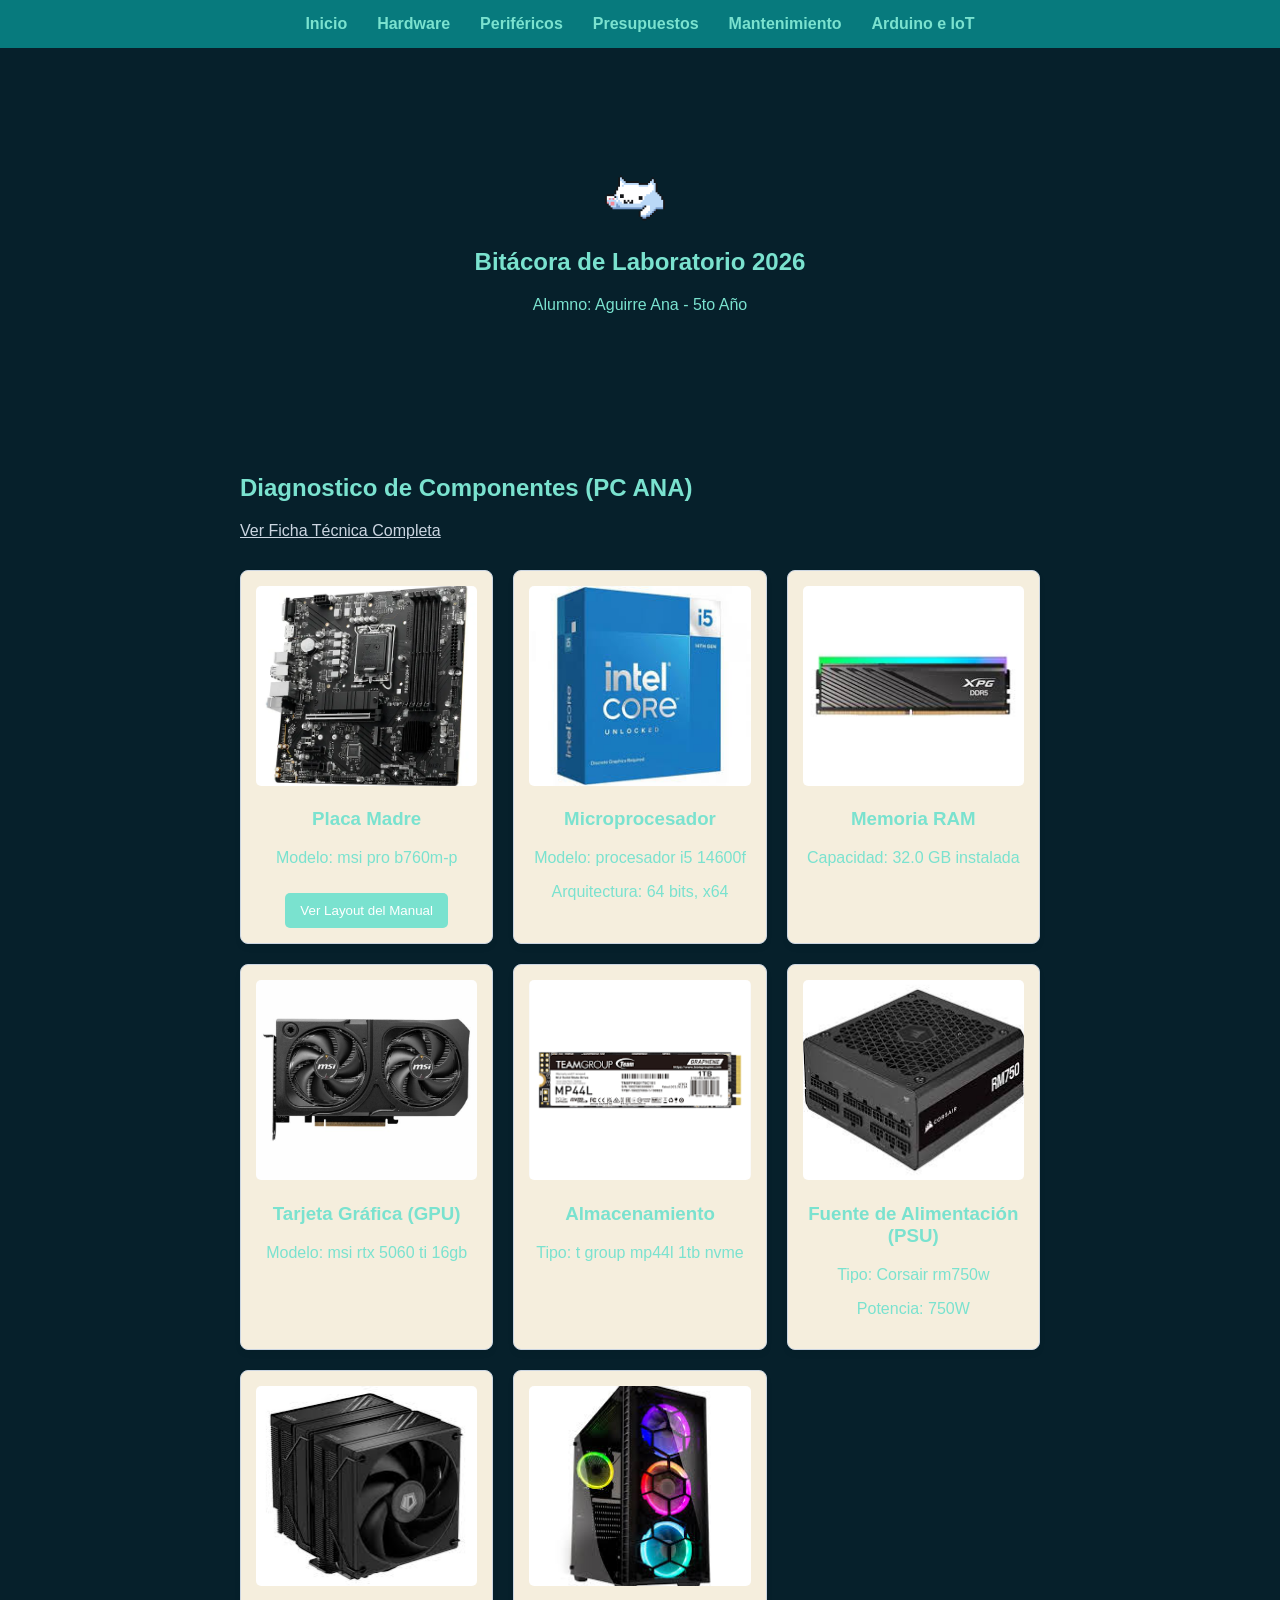
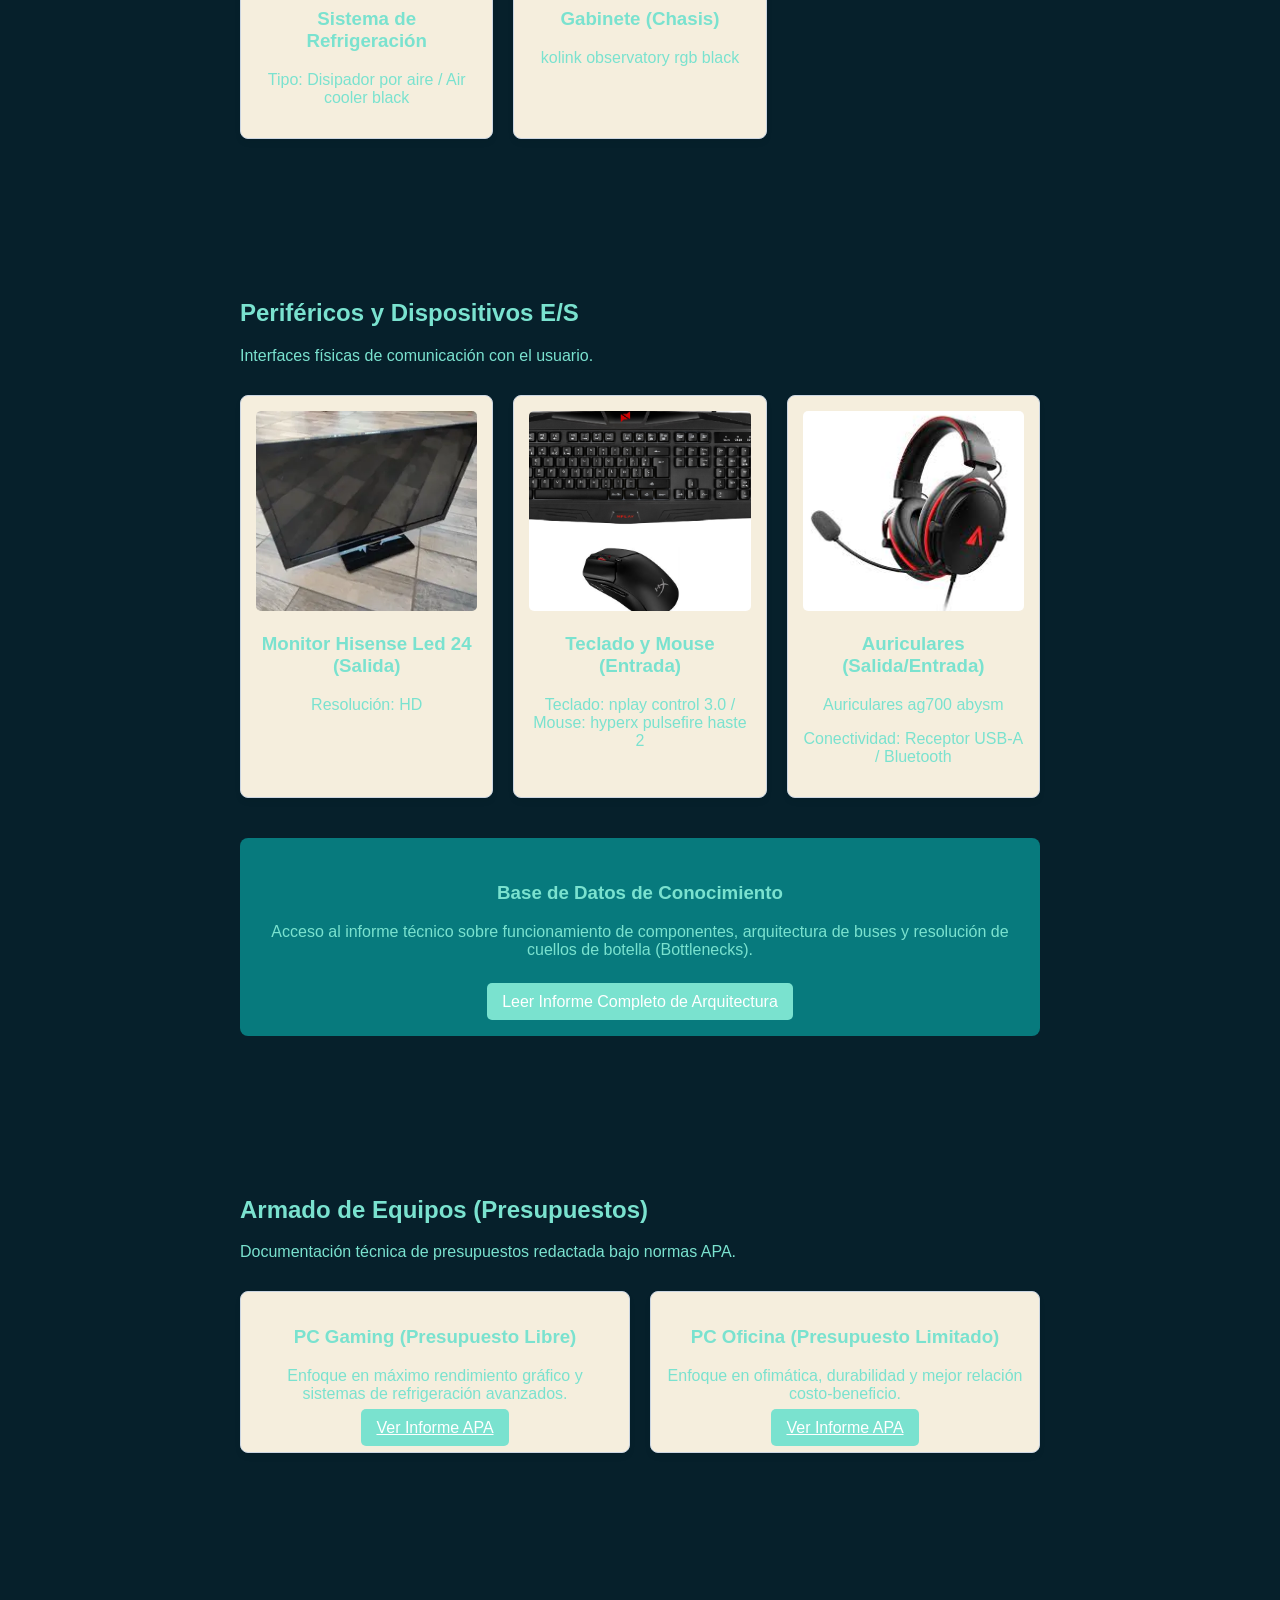
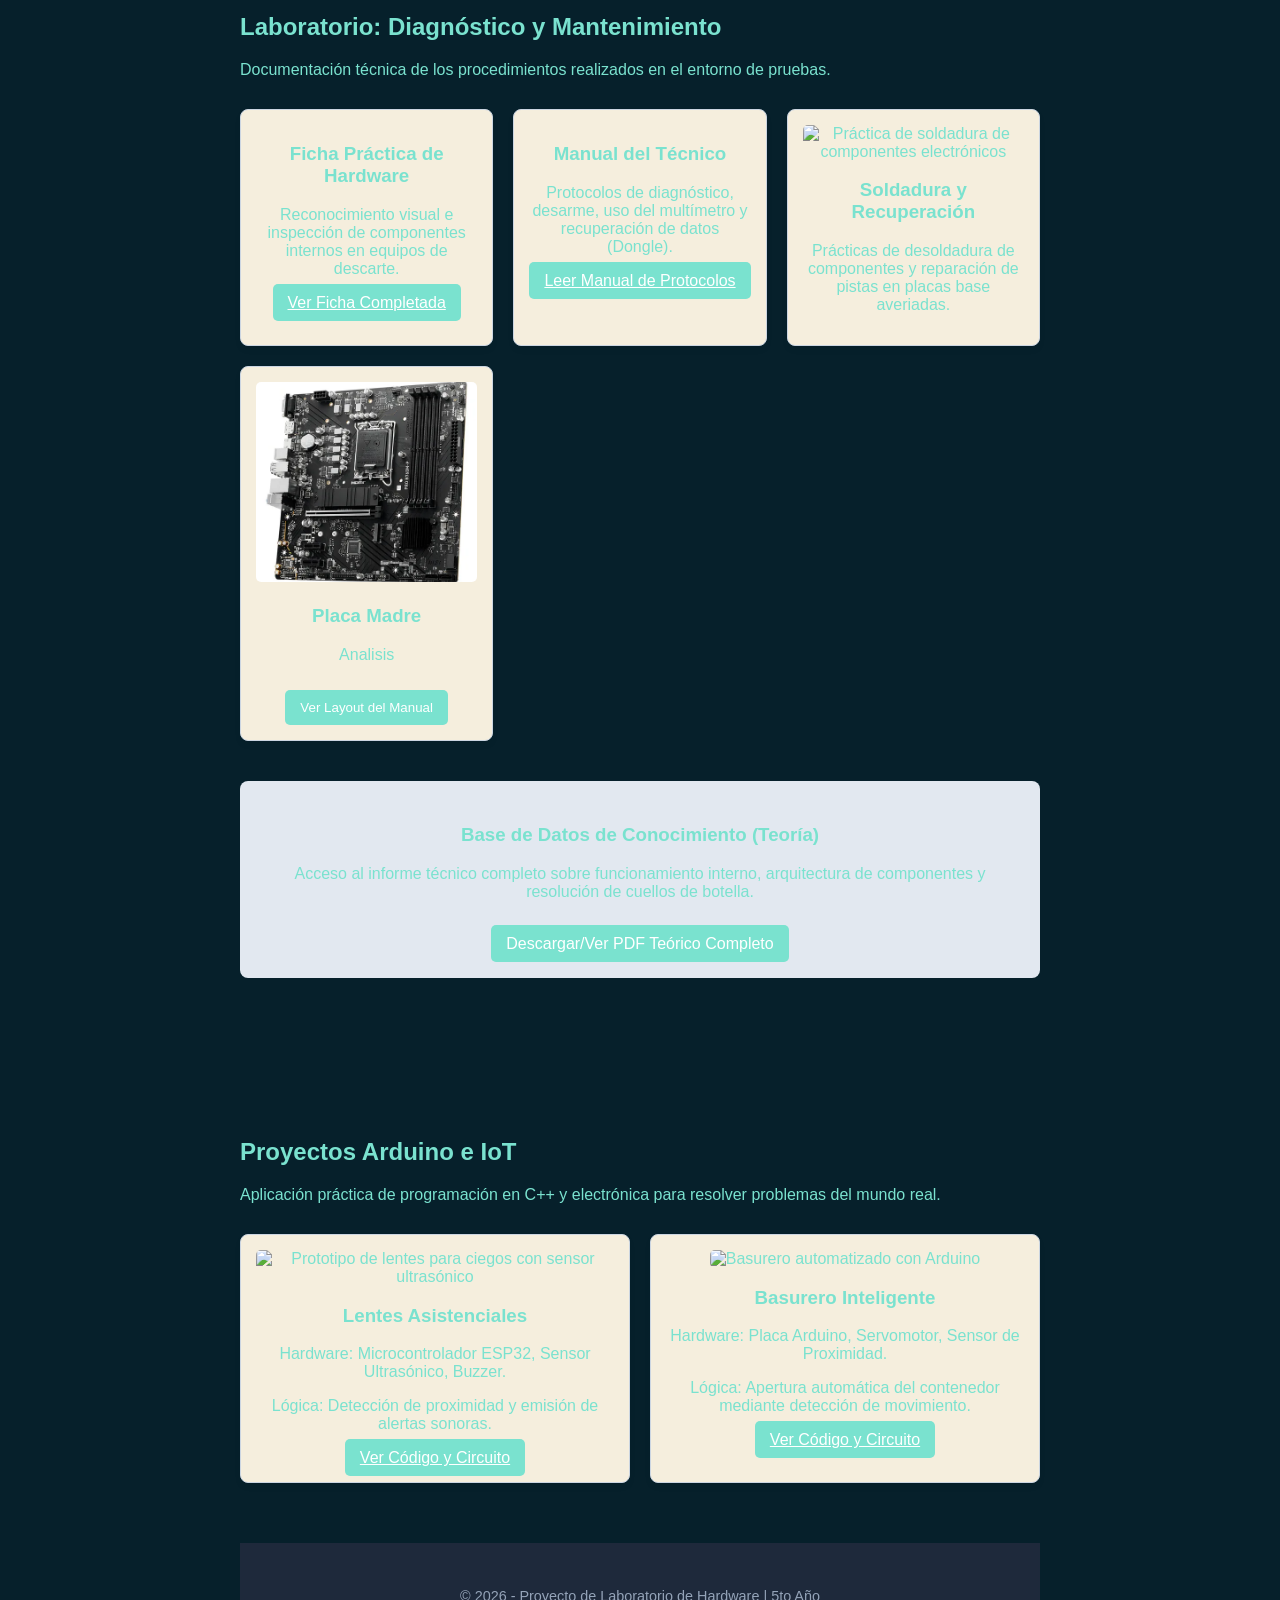
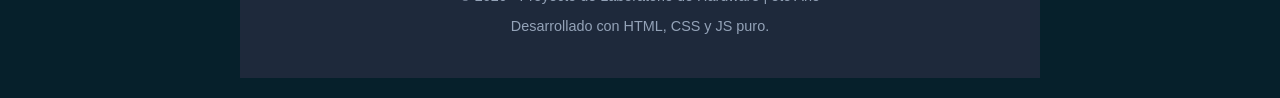
==== Portafolio_Aguirre/index.html @ 6f44f4c9 "Add files via upload" ====
<!DOCTYPE html>
<html lang="esp">
<head>
    <meta charset="UTF-8">
    <meta name="viewport" content="width=device-width, initial-scale=1.0">
    <title>Portafolio</title>
    <meta name="description" content="Portafolio técnico de hardware, presupuestos y
    mantenimiento de PC. Proyecto de 5to año.">
    <meta name="keywords" content="hardware, armado de pc, intel, asus, mantenimiento,
    arduino, informática">
    <meta name="author" content="Nombre Apellido del Alumno">
    <link rel="stylesheet" href="styles/style.css">

</head>
<body>
    
    <nav>
        <ul>
            <li><a href="#inicio">Inicio</a></li>
            <li><a href="#componentes">Hardware</a></li>
            <li><a href="#perifericos">Periféricos</a></li>
            <li><a href="#presupuestos">Presupuestos</a></li>
            <li><a href="#mantenimiento">Mantenimiento</a></li>
            <li><a href="#arduino">Arduino e IoT</a></li>
        </ul>
    </nav>    
    <main>
        <section id="inicio">
            <img src="images/gif.gif" alt="gatito pixel" style="height: 60px; vertical-align: middle; margin-right: 10px;">
            <h1>Bitácora de Laboratorio 2026</h1>
            <p>Alumno: Aguirre Ana - 5to Año</p>
        </section>

        <section id="componentes">
            <h2>Diagnostico de Componentes (PC ANA)</h2>
            <a href="https://docs.google.com/document/d/1Np8jT3M03YlleMuYWmPMUJXxYl1UyM6o/edit?usp=sharing&ouid=108984374175654096152&rtpof=true&sd=true">Ver Ficha Técnica Completa</a>
            
            <div class="galeria-grid">
                <div class="tarjeta">
                    <img src="images/madre.png" alt="Placa Madre msi pro b760m-p">
                    <h3>Placa Madre</h3>
                    <p>Modelo: msi pro b760m-p</p>
                    <button id="btn-diagnostico" class="boton-accion">Ver Layout del Manual</button>
                </div>
                
                <div class="tarjeta">
                    <img src="images/procesador.jpg" alt="procesador i5 14600f">
                    <h3>Microprocesador</h3>
                    <p>Modelo: procesador i5 14600f </p>
                    <p>Arquitectura: 64 bits, x64</p>
                </div>
        
                <div class="tarjeta">
                    <img src="images/memoriaram.jpg" alt="Memoria RAM">
                    <h3>Memoria RAM</h3>
                    <p>Capacidad: 32.0 GB instalada </p>
                </div>
                <div class="tarjeta">
                    <img src="images/gpu.jpg" alt="Tarjeta Gráfica">
                    <h3>Tarjeta Gráfica (GPU)</h3>
                    <p>Modelo: msi rtx 5060 ti 16gb </p>
                </div>

                <div class="tarjeta">
                    <img src="images/ssd.jpg" alt="Unidad de Estado Sólido SSD">
                    <h3>Almacenamiento</h3>
                    <p>Tipo: t group mp44l 1tb nvme</p>
                </div>
                <div class="tarjeta">
                    <img src="images/fuente.jpg" alt="Fuente de Alimentación">
                    <h3>Fuente de Alimentación (PSU)</h3>
                    <P>Tipo: Corsair rm750w</P>
                    <p>Potencia: 750W</p>
                </div>
                <div class="tarjeta">
                    <img src="images/cooler.jpg" alt="Sistema de refrigeración del CPU">
                    <h3>Sistema de Refrigeración</h3>
                    <p>Tipo: Disipador por aire / Air cooler black</p>
                </div>
                <div class="tarjeta">
                    <img src="images/gabinete.jpg" alt="Gabinete de la PC">
                    <h3>Gabinete (Chasis)</h3>
                    <p>kolink observatory rgb black</p>
                </div>
            </div>
        </section>
        <section id="perifericos">
            <h2>Periféricos y Dispositivos E/S</h2>
            <p>Interfaces físicas de comunicación con el usuario.</p>
            <div class="galeria-grid">
                <div class="tarjeta">
                    <img src="images/monitor.jpg" alt="Monitor">
                    <h3>Monitor Hisense Led 24 (Salida)</h3>
                    <p>Resolución: HD</p>
                    </div>
                <div class="tarjeta">
                    <img src="images/teclado_mouse.png" alt="Kit Teclado y Mouse">
                    <h3>Teclado y Mouse (Entrada)</h3>
                    <p>Teclado: nplay control 3.0 / Mouse: hyperx pulsefire haste 2</p>
                </div>
                
                <div class="tarjeta">
                    <img src="images/auriculares.jpg" alt="Auriculares inalámbricos">
                    <h3>Auriculares (Salida/Entrada)</h3>
                    <p>Auriculares ag700 abysm</p>
                    <p>Conectividad: Receptor USB-A / Bluetooth</p>
                </div>
            </div>
            <div style="text-align: center; margin-top: 40px; padding: 25px; background-color: #077A7D ; border-radius: 8px;">
                <h3>Base de Datos de Conocimiento</h3>
                <p>Acceso al informe técnico sobre funcionamiento de componentes, arquitectura
                de buses y resolución de cuellos de botella (Bottlenecks).</p>
                <br>
                <a href="LINK_A_TU_GOOGLE_DOC_TEORICO" target="_blank"
                class="boton-accion" style="text-decoration: none;">
                Leer Informe Completo de Arquitectura
                </a>
            </div>
        </section>
        <section id="presupuestos">
                <h2>Armado de Equipos (Presupuestos)</h2>
                <p>Documentación técnica de presupuestos redactada bajo normas APA.</p>
            <div class="galeria-grid">
                <div class="tarjeta">
                <h3>PC Gaming (Presupuesto Libre)</h3>
                <p>Enfoque en máximo rendimiento gráfico y sistemas de refrigeración
                avanzados.</p>
                <a href="LINK_DOC_GAMING" target="_blank" class="boton-accion">Ver Informe
                APA</a>
                </div>
                <div class="tarjeta">
                <h3>PC Oficina (Presupuesto Limitado)</h3>
                <p>Enfoque en ofimática, durabilidad y mejor relación costo-beneficio.</p>
                <a href="LINK_DOC_OFICINA" target="_blank" class="boton-accion">Ver Informe
                APA</a>
                </div>
            </div>
        </section>
        <section id="mantenimiento">
            <h2>Laboratorio: Diagnóstico y Mantenimiento</h2>
            <p>Documentación técnica de los procedimientos realizados en el entorno de pruebas.</p>
            
            <div class="galeria-grid">
                <div class="tarjeta">
                    <h3>Ficha Práctica de Hardware</h3>
                    <p>Reconocimiento visual e inspección de componentes internos en equipos de descarte.</p>
                    <a href="LINK_A_LA_FICHA_PRACTICA" target="_blank" class="boton-accion">Ver Ficha Completada</a>
                </div>
    
                <div class="tarjeta">
                    <h3>Manual del Técnico</h3>
                    <p>Protocolos de diagnóstico, desarme, uso del multímetro y recuperación de datos (Dongle).</p>
                    <a href="LINK_AL_MANUAL_UNIFICADO" target="_blank" class="boton-accion">Leer Manual de Protocolos</a>
                </div>
    
                <div class="tarjeta">
                    <img src="images/soldadura.jpg" alt="Práctica de soldadura de componentes electrónicos">
                    <h3>Soldadura y Recuperación</h3>
                    <p>Prácticas de desoldadura de componentes y reparación de pistas en placas base averiadas.</p>
                </div>
                <div class="tarjeta">
                    <img src="images/madre.png" alt="Placa Madre ">
                    <h3>Placa Madre</h3>
                    <p>Analisis</p>
                    <button id="btn-diagnostico" class="boton-accion">Ver Layout del Manual</button>
                </div>
            </div>
    
            <div class="caja-destacada">
                <h3>Base de Datos de Conocimiento (Teoría)</h3>
                <p>Acceso al informe técnico completo sobre funcionamiento interno, arquitectura de componentes y resolución de cuellos de botella.</p>
                <br>
                <a href="LINK_AL_PDF_TEORICO" target="_blank" class="boton-accion" style="text-decoration: none;">
                    Descargar/Ver PDF Teórico Completo
                </a>
            </div>
        </section>
    
        <section id="arduino">
            <h2>Proyectos Arduino e IoT</h2>
            <p>Aplicación práctica de programación en C++ y electrónica para resolver problemas
            del mundo real.</p>
            <div class="galeria-grid">
                <div class="tarjeta">
                    <img src="images/lentes_ciegos.jpg" alt="Prototipo de lentes para ciegos con
                    sensor ultrasónico">
                    <h3>Lentes Asistenciales</h3>
                    <p>Hardware: Microcontrolador ESP32, Sensor Ultrasónico, Buzzer.</p>
                    <p>Lógica: Detección de proximidad y emisión de alertas sonoras.</p>
                    <a href="LINK_AL_CODIGO_O_INFORME" target="_blank"
                    class="boton-accion">Ver Código y Circuito</a>
                </div>
                <div class="tarjeta">
                    <img src="images/basurero.jpg" alt="Basurero automatizado con Arduino">
                    <h3>Basurero Inteligente</h3>
                    <p>Hardware: Placa Arduino, Servomotor, Sensor de Proximidad.</p>
                    <p>Lógica: Apertura automática del contenedor mediante detección de movimiento.</p>
                    <a href="LINK_AL_CODIGO_O_INFORME" target="_blank" class="boton-accion">Ver Código y Circuito</a>    
                </div>
            </div>
            </section>

        <footer>
        <p>&copy; 2026 - Proyecto de Laboratorio de Hardware | 5to Año</p>
        <p>Desarrollado con HTML, CSS y JS puro.</p>
        </footer>
        <dialog id="modal-info">
        <h3>Layout de Placa Madre MSI PRO</h3>
        <img src="images/manual_layout.png" alt="Esquema del manual de ASUS B560" style="width: 100%; height: auto;">
        <p>El zócalo LGA1200 aloja el procesador Intel Core i5-14600F. Se observan las ranuras DIMM para los 32GB de memoria RAM instalada (dos memorias de 16).</p>
        <button id="btn-cerrar" class="boton-accion">Cerrar Explicación</button>
        </dialog>

    </main>

    <script src="script/main.js"></script>
</body>
</html>
---- Portafolio_Aguirre/styles/style.css ----
body {
    font-family: Arial, sans-serif; /* Define la tipografía. Si no está Arial, usa otra sin adornos */
    background-color: #06202B; /* Fondo claro elegante (gris muy suave, casi blanco) */
    color: #7AE2CF; /* Color del texto (un gris muy oscuro para no cansar la vista) */
    margin: 0; /* Elimina el margen blanco que los navegadores ponen por defecto */
    transition: background-color 0.3s, color 0.3s; /* Prepara el terreno para un cambio de tema suave */
}

nav {
    background-color: #077A7D; /* Color de fondo del menú (azul muy oscuro para contrastar) */
    padding: 15px; /* Genera espacio interno para que el menú no quede apretado */
    position: sticky; /* Hace que el menú se quede "pegado" al hacer scroll hacia abajo */
    top: 0; /* Se fija exactamente en el borde superior de la pantalla */
}

nav ul {
    list-style: none; /* Quita los puntos de la lista */
    display: flex; /* Flexbox: transforma la lista vertical en una fila horizontal */
    justify-content: center; /* Centra los elementos en el medio de la pantalla */
    gap: 30px; /* Separación exacta de 30 píxeles entre cada botón */
    margin: 0; /* Quitamos los márgenes por defecto */
    padding: 0; /* Quitamos los rellenos por defecto */
}

nav a {
    color: #7AE2CF; /* Color del texto del link a blanco para que resalte */
    text-decoration: none; /* Quita la línea azul subrayada */
    font-weight: bold; /* Pone el texto en negrita */
}

main {
    max-width: 800px; /* Limita el ancho en monitores grandes a 800 píxeles */
    margin: 0 auto; /* Centra el bloque: 0 margen arriba/abajo, 'auto' a los costados */
    padding: 20px; /* Da un espacio interior para que el texto no toque los bordes */
}

/* Selecciona cada división temática (Inicio, Componentes, etc.) */
section {
    /* ELIMINAMOS EL min-height: 80vh; QUE GENERABA EL ESPACIO GIGANTE */
    
    /* Espacio arriba para que el menú pegajoso no tape los títulos al hacer clic */
    padding-top: 80px; 
    
    /* Espacio razonable y prolijo hacia abajo para separar las secciones */
    margin-bottom: 60px; 
}
/* Centra el texto y el ícono solo en la sección de presentación */
#inicio {
    text-align: center;
    margin-top: 20px;
}

/* Le da un poco de color al ícono para que no quede negro básico */
#inicio svg {
    color: #3b82f6; /* Azul moderno */
    margin-top: 15px;
}

.galeria-grid {
    display: grid; /* Activa CSS Grid, la herramienta más potente para crear cuadrículas */
    grid-template-columns: repeat(auto-fit, minmax(250px, 1fr)); /* Diseño responsivo: adapta columnas al ancho disponible */
    gap: 20px; /* Define un espacio exacto de 20 píxeles entre cada tarjeta */
    margin-top: 30px; /* Separa la galería 30 píxeles del elemento que tenga arriba */
}

.tarjeta {
    background-color:#F5EEDD; /* Fondo blanco para que la tarjeta resalte */
    border: 1px solid #cbd5e1; /* Un borde gris muy sutil para delimitar la caja */
    border-radius: 8px; /* Redondea las esquinas de la caja */
    padding: 15px; /* Espacio interno para que el texto y la foto no toquen los bordes */
    text-align: center; /* Centra el texto y el botón dentro de la tarjeta */
    box-shadow: 0 4px 6px rgba(0,0,0,0.05); /* Genera una sombra para dar efecto de profundidad */
}

.tarjeta img {    
    width: 100%; /* La imagen ocupará siempre el 100% del ancho disponible en su tarjeta */
    height: 200px; /* Fija una altura exacta para uniformidad */
    object-fit: cover; /* Evita que la foto se deforme al forzarle la altura */
    border-radius: 5px; /* Redondea las esquinas de la foto */
    
}

.boton-accion {
    background-color: #7AE2CF; /* Color de fondo azul moderno */
    color: white; /* Texto en blanco para contrastar */
    border: none; /* Quita el borde estándar de los navegadores */
    padding: 10px 15px; /* Relleno interno del botón */
    border-radius: 5px; /* Redondea las esquinas del botón */
    cursor: pointer; /* Transforma el cursor en una mano indicando interactividad */
    margin-top: 10px; /* Margen superior para separación */
}
a {
    color: #cbd5e1; /* Cambia el color de los links (usa cualquier código hexadecimal, nombre de color o RGB) */
}
a:hover {
    color: #F5EEDD; /* Cambia a blanco al pasar el ratón */
}

/* 1. DISEÑO DEL FOOTER */
footer {
    background-color: #1e293b;
    color: #94a3b8;
    text-align: center;
    padding: 30px 20px;
    margin-top: 60px; /* Lo separa del contenido principal */
    font-size: 0.9rem;
}

/* 2. MICRO-ANIMACIONES (EFECTO ANTIGRAVEDAD) */
/* Seleccionamos las tarjetas e indicamos que cualquier cambio debe ser fluido (0.3 segundos) */
.tarjeta {
    transition: transform 0.3s ease, box-shadow 0.3s ease;
}

/* Pseudo-clase ':hover' (detecta cuando el puntero del mouse pasa por encima) */
.tarjeta:hover {
    /* translateY(-10px) levanta la tarjeta 10 píxeles hacia arriba simulando flotar */
    transform: translateY(-10px);
    
    /* Aumentamos la sombra debajo para reforzar el efecto 3D de que se separó del fondo */
    box-shadow: 0 15px 30px rgba(0,0,0,0.15);
}

.boton-accion {
    transition: background-color 0.2s ease, transform 0.2s ease;
}

.boton-accion:hover {
    background-color: #2563eb; /* Azul más oscuro al pasar el mouse */
    transform: scale(1.05); /* El botón "late" o crece un 5% */
}

/* 3. MEDIA QUERIES (PUNTOS DE RUPTURA PARA CELULARES) */
/* Todo el código dentro de esta regla SOLO se ejecutará si la pantalla mide 600px de ancho o menos */
@media screen and (max-width: 600px) {
    
    /* Modificamos el menú para que los botones se apilen en vertical en vez de estar en fila */
    nav ul {
        flex-direction: column;
        align-items: center;
        gap: 15px; /* Reducimos el espacio entre botones */
    }

    /* Achicamos los títulos principales para que no se desborden de la pantalla del celular */
    h1 {
        font-size: 1.5rem;
    }
    
    h2 {
        font-size: 1.2rem;
    }

    /* Reducimos el relleno interno de la ventana modal para ganar espacio */
    dialog {
        padding: 15px;
        width: 95%; /* Aprovechamos casi todo el ancho de la pantallita */
    }
}
/* --- ETAPA 9: ESTILOS DE LA CAJA DESTACADA (MANTENIMIENTO) --- */

.caja-destacada {
    text-align: center; 
    margin-top: 40px; 
    padding: 25px; 
    background-color: #e2e8f0; /* Color gris clarito elegante para el modo día */
    border-radius: 8px; /* Bordes redondeados acordes al resto del sitio */
    transition: background-color 0.3s, color 0.3s; /* Transición suave para el cambio de tema */
}

/* Regla para que la caja se oscurezca cuando activamos el Modo Oscuro */
body.modo-oscuro .caja-destacada {
    background-color: #1e293b; /* Fondo azul noche profundo */
    border: 1px solid #334155; /* Borde sutil para que no se pierda en el fondo oscuro */
}
nav {
    position: sticky;
    top: 0;
}

.interruptor-tema {
    position: fixed;
    right: 20px;
    top: 80px;
}
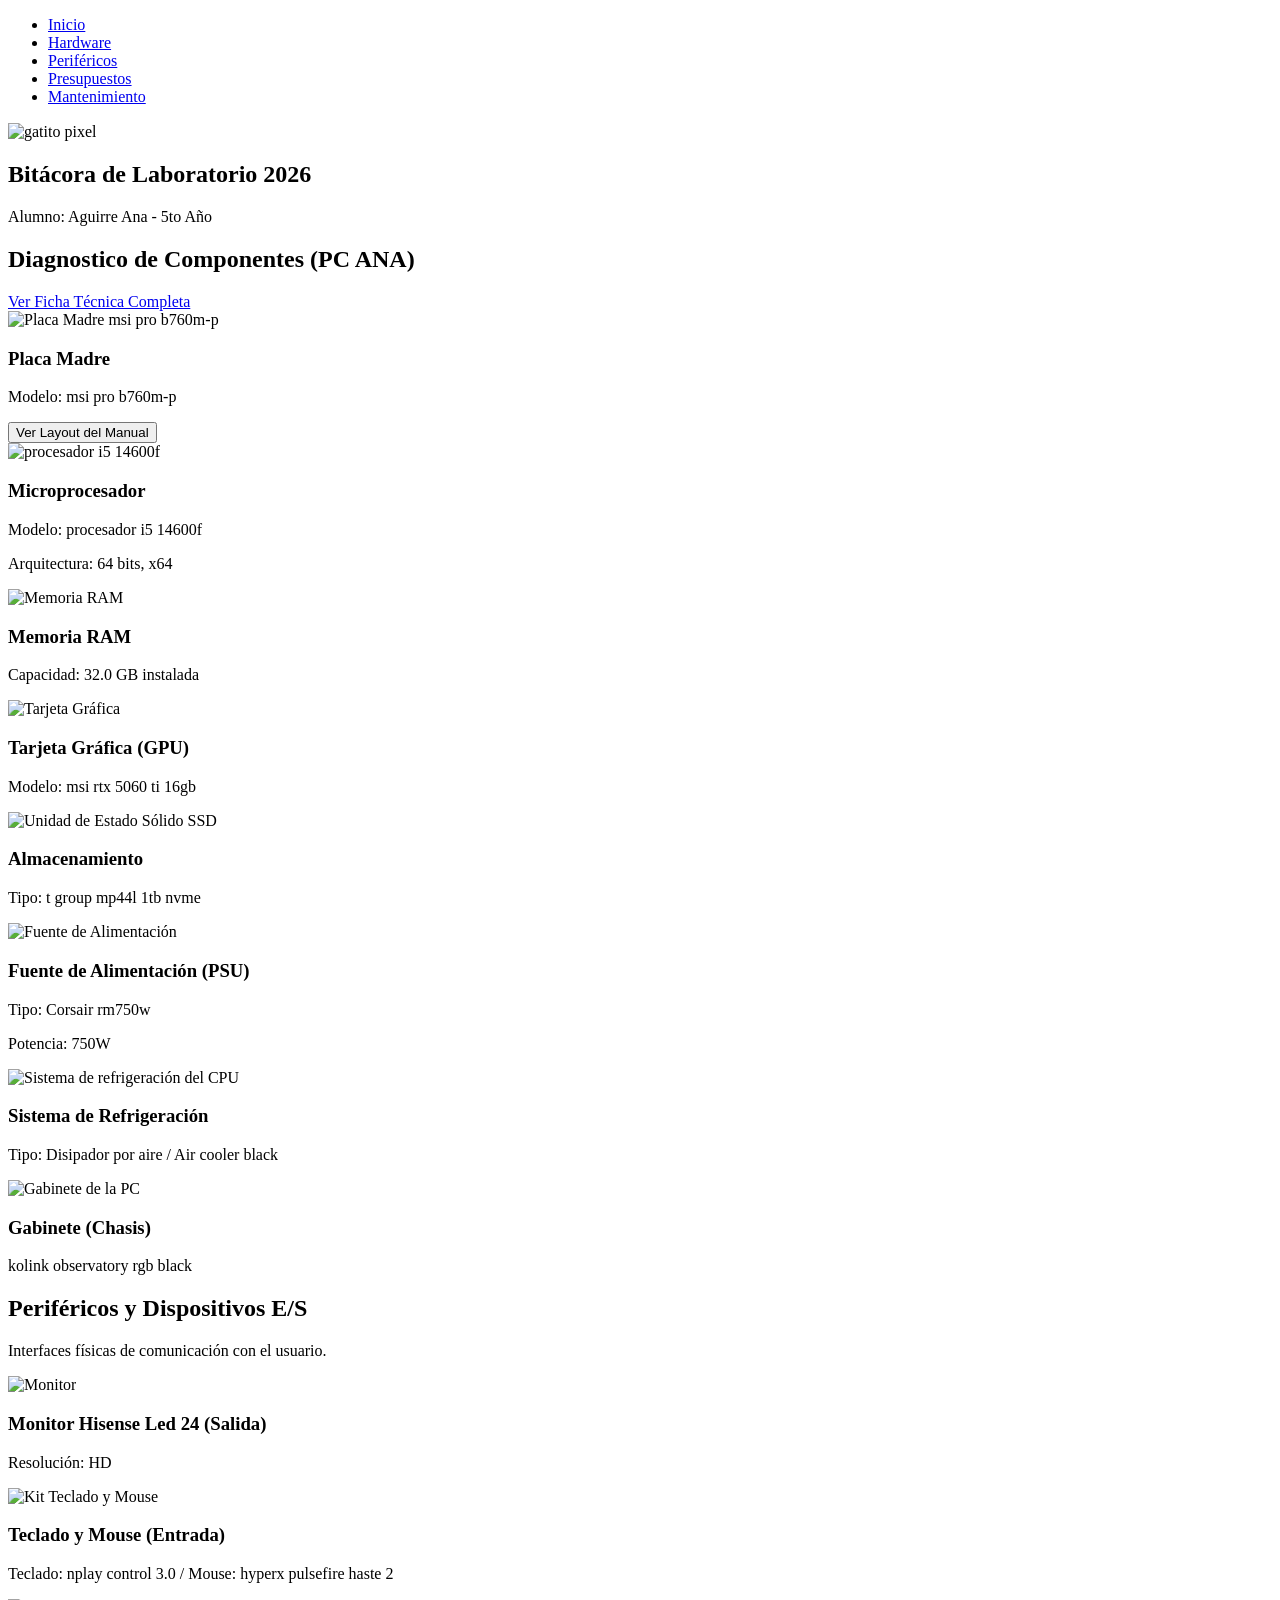
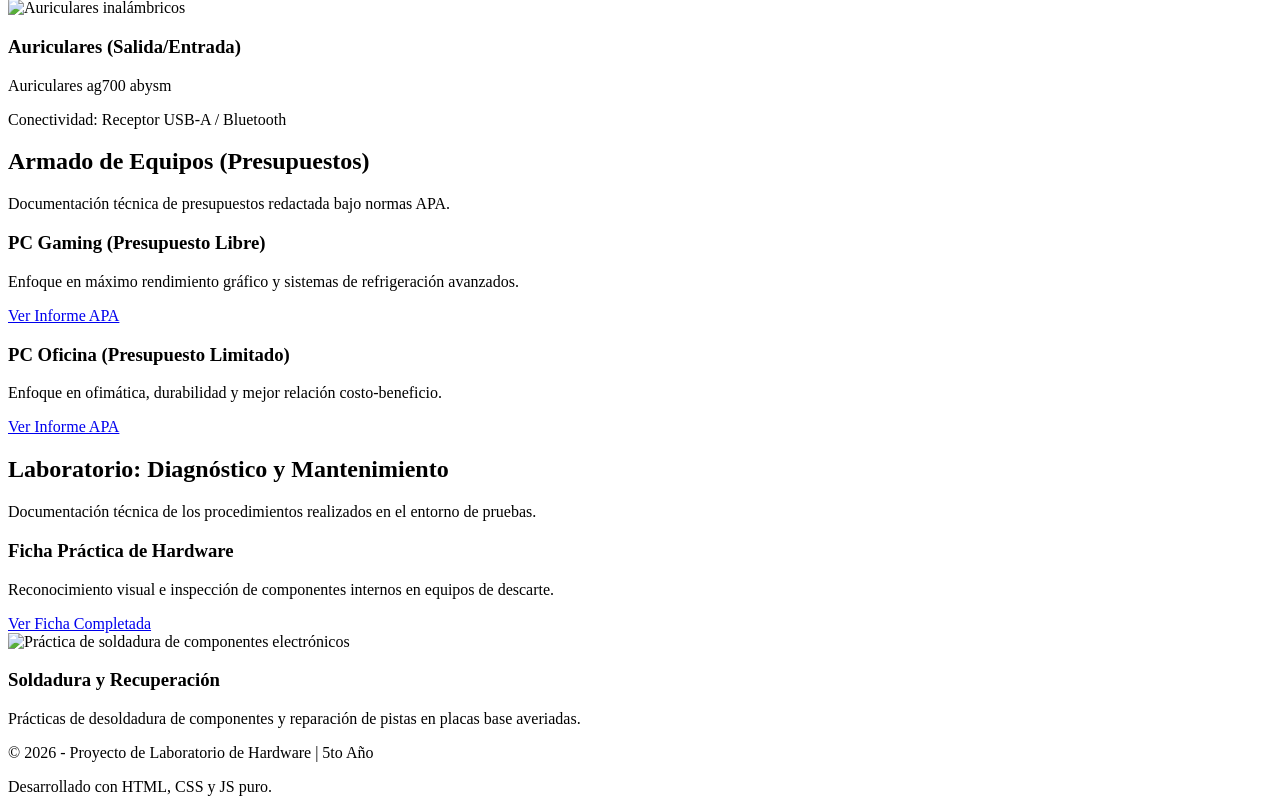
==== commit 898e790f: "Update index.html" ====
--- a/Portafolio_Aguirre/index.html
+++ b/Portafolio_Aguirre/index.html
@@ -21,12 +21,12 @@
             <li><a href="#perifericos">Periféricos</a></li>
             <li><a href="#presupuestos">Presupuestos</a></li>
             <li><a href="#mantenimiento">Mantenimiento</a></li>
-            <li><a href="#arduino">Arduino e IoT</a></li>
+            <!--<li><a href="#arduino">Arduino e IoT</a></li> -->
         </ul>
     </nav>    
     <main>
         <section id="inicio">
-            <img src="images/gif.gif" alt="gatito pixel" style="height: 60px; vertical-align: middle; margin-right: 10px;">
+            <img src="images/gif.gif" alt="gatito pixel" style="height: 127.67px; vertical-align: middle; margin-right: 10px;">
             <h1>Bitácora de Laboratorio 2026</h1>
             <p>Alumno: Aguirre Ana - 5to Año</p>
         </section>
@@ -106,7 +106,7 @@
                     <p>Conectividad: Receptor USB-A / Bluetooth</p>
                 </div>
             </div>
-            <div style="text-align: center; margin-top: 40px; padding: 25px; background-color: #077A7D ; border-radius: 8px;">
+            <!--<div style="text-align: center; margin-top: 40px; padding: 25px; background-color: #077A7D ; border-radius: 8px;">
                 <h3>Base de Datos de Conocimiento</h3>
                 <p>Acceso al informe técnico sobre funcionamiento de componentes, arquitectura
                 de buses y resolución de cuellos de botella (Bottlenecks).</p>
@@ -115,7 +115,7 @@
                 class="boton-accion" style="text-decoration: none;">
                 Leer Informe Completo de Arquitectura
                 </a>
-            </div>
+            </div> -->
         </section>
         <section id="presupuestos">
                 <h2>Armado de Equipos (Presupuestos)</h2>
@@ -125,13 +125,13 @@
                 <h3>PC Gaming (Presupuesto Libre)</h3>
                 <p>Enfoque en máximo rendimiento gráfico y sistemas de refrigeración
                 avanzados.</p>
-                <a href="LINK_DOC_GAMING" target="_blank" class="boton-accion">Ver Informe
+                <a href="https://docs.google.com/document/d/1TqzIy58m-HvpQUR8CveEUqZSj6AdYiHx/edit?usp=drive_web&ouid=108984374175654096152&dls=true&pli=1&authuser=0" target="_blank" class="boton-accion">Ver Informe
                 APA</a>
                 </div>
                 <div class="tarjeta">
                 <h3>PC Oficina (Presupuesto Limitado)</h3>
                 <p>Enfoque en ofimática, durabilidad y mejor relación costo-beneficio.</p>
-                <a href="LINK_DOC_OFICINA" target="_blank" class="boton-accion">Ver Informe
+                <a href="https://docs.google.com/document/d/1TqzIy58m-HvpQUR8CveEUqZSj6AdYiHx/edit?usp=drive_web&ouid=108984374175654096152&dls=true&pli=1&authuser=0INA" target="_blank" class="boton-accion">Ver Informe
                 APA</a>
                 </div>
             </div>
@@ -144,29 +144,23 @@
                 <div class="tarjeta">
                     <h3>Ficha Práctica de Hardware</h3>
                     <p>Reconocimiento visual e inspección de componentes internos en equipos de descarte.</p>
-                    <a href="LINK_A_LA_FICHA_PRACTICA" target="_blank" class="boton-accion">Ver Ficha Completada</a>
-                </div>
-    
-                <div class="tarjeta">
+                    <a href="https://docs.google.com/document/d/1Zg628xEB97ioxnev775WGqI0QpDrWljC/edit#heading=h.sa52fnxp58o" target="_blank" class="boton-accion">Ver Ficha Completada</a>
+                </div>
+    
+               <!--<div class="tarjeta">
                     <h3>Manual del Técnico</h3>
                     <p>Protocolos de diagnóstico, desarme, uso del multímetro y recuperación de datos (Dongle).</p>
-                    <a href="LINK_AL_MANUAL_UNIFICADO" target="_blank" class="boton-accion">Leer Manual de Protocolos</a>
-                </div>
-    
-                <div class="tarjeta">
-                    <img src="images/soldadura.jpg" alt="Práctica de soldadura de componentes electrónicos">
+                    <a href="https://docs.google.com/document/d/1Zg628xEB97ioxnev775WGqI0QpDrWljC/edit?usp=drive_web&ouid=108984374175654096152&dls=trueDO" target="_blank" class="boton-accion">Leer Manual de Protocolos</a>
+                </div>--> 
+    
+                <div class="tarjeta">
+                    <img src="images/soldadura.jpeg" alt="Práctica de soldadura de componentes electrónicos">
                     <h3>Soldadura y Recuperación</h3>
                     <p>Prácticas de desoldadura de componentes y reparación de pistas en placas base averiadas.</p>
                 </div>
-                <div class="tarjeta">
-                    <img src="images/madre.png" alt="Placa Madre ">
-                    <h3>Placa Madre</h3>
-                    <p>Analisis</p>
-                    <button id="btn-diagnostico" class="boton-accion">Ver Layout del Manual</button>
-                </div>
-            </div>
-    
-            <div class="caja-destacada">
+            </div>
+    
+            <!--<div class="caja-destacada">
                 <h3>Base de Datos de Conocimiento (Teoría)</h3>
                 <p>Acceso al informe técnico completo sobre funcionamiento interno, arquitectura de componentes y resolución de cuellos de botella.</p>
                 <br>
@@ -198,7 +192,7 @@
                     <a href="LINK_AL_CODIGO_O_INFORME" target="_blank" class="boton-accion">Ver Código y Circuito</a>    
                 </div>
             </div>
-            </section>
+            </section> -->
 
         <footer>
         <p>&copy; 2026 - Proyecto de Laboratorio de Hardware | 5to Año</p>
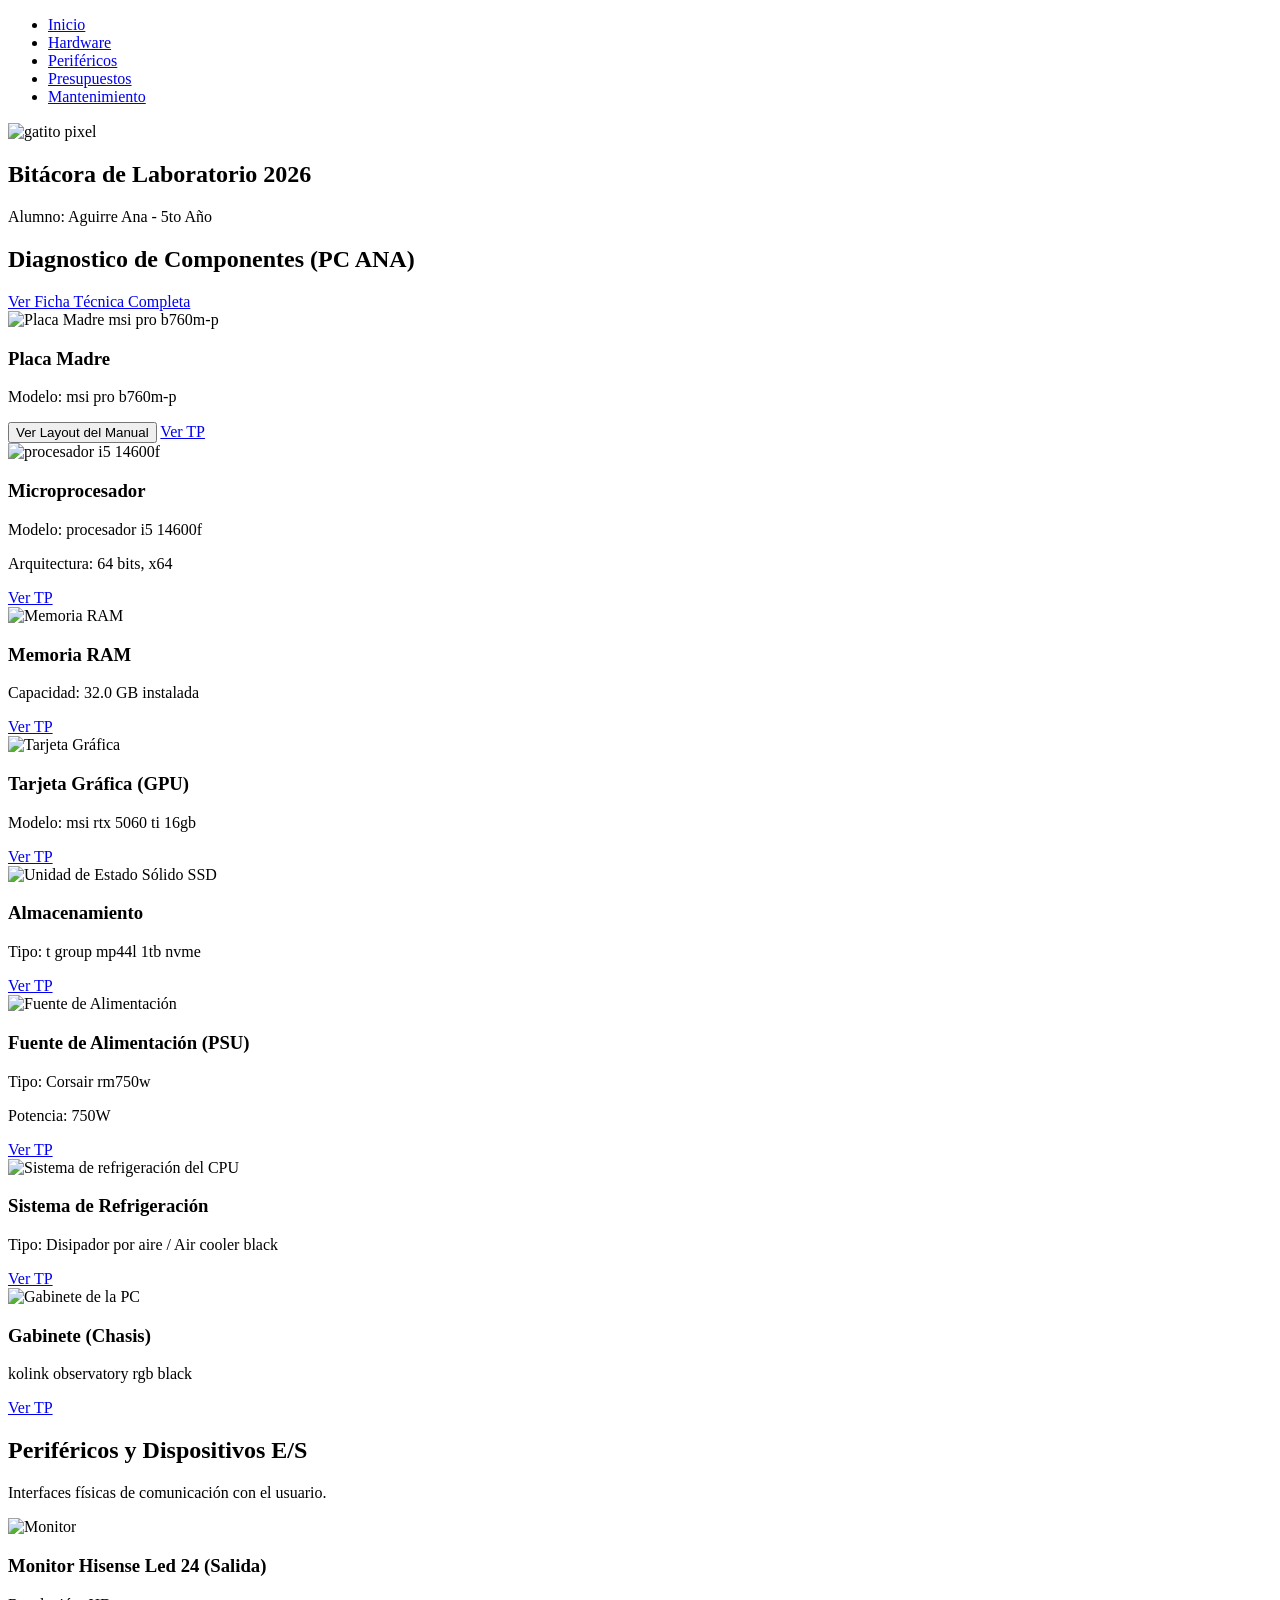
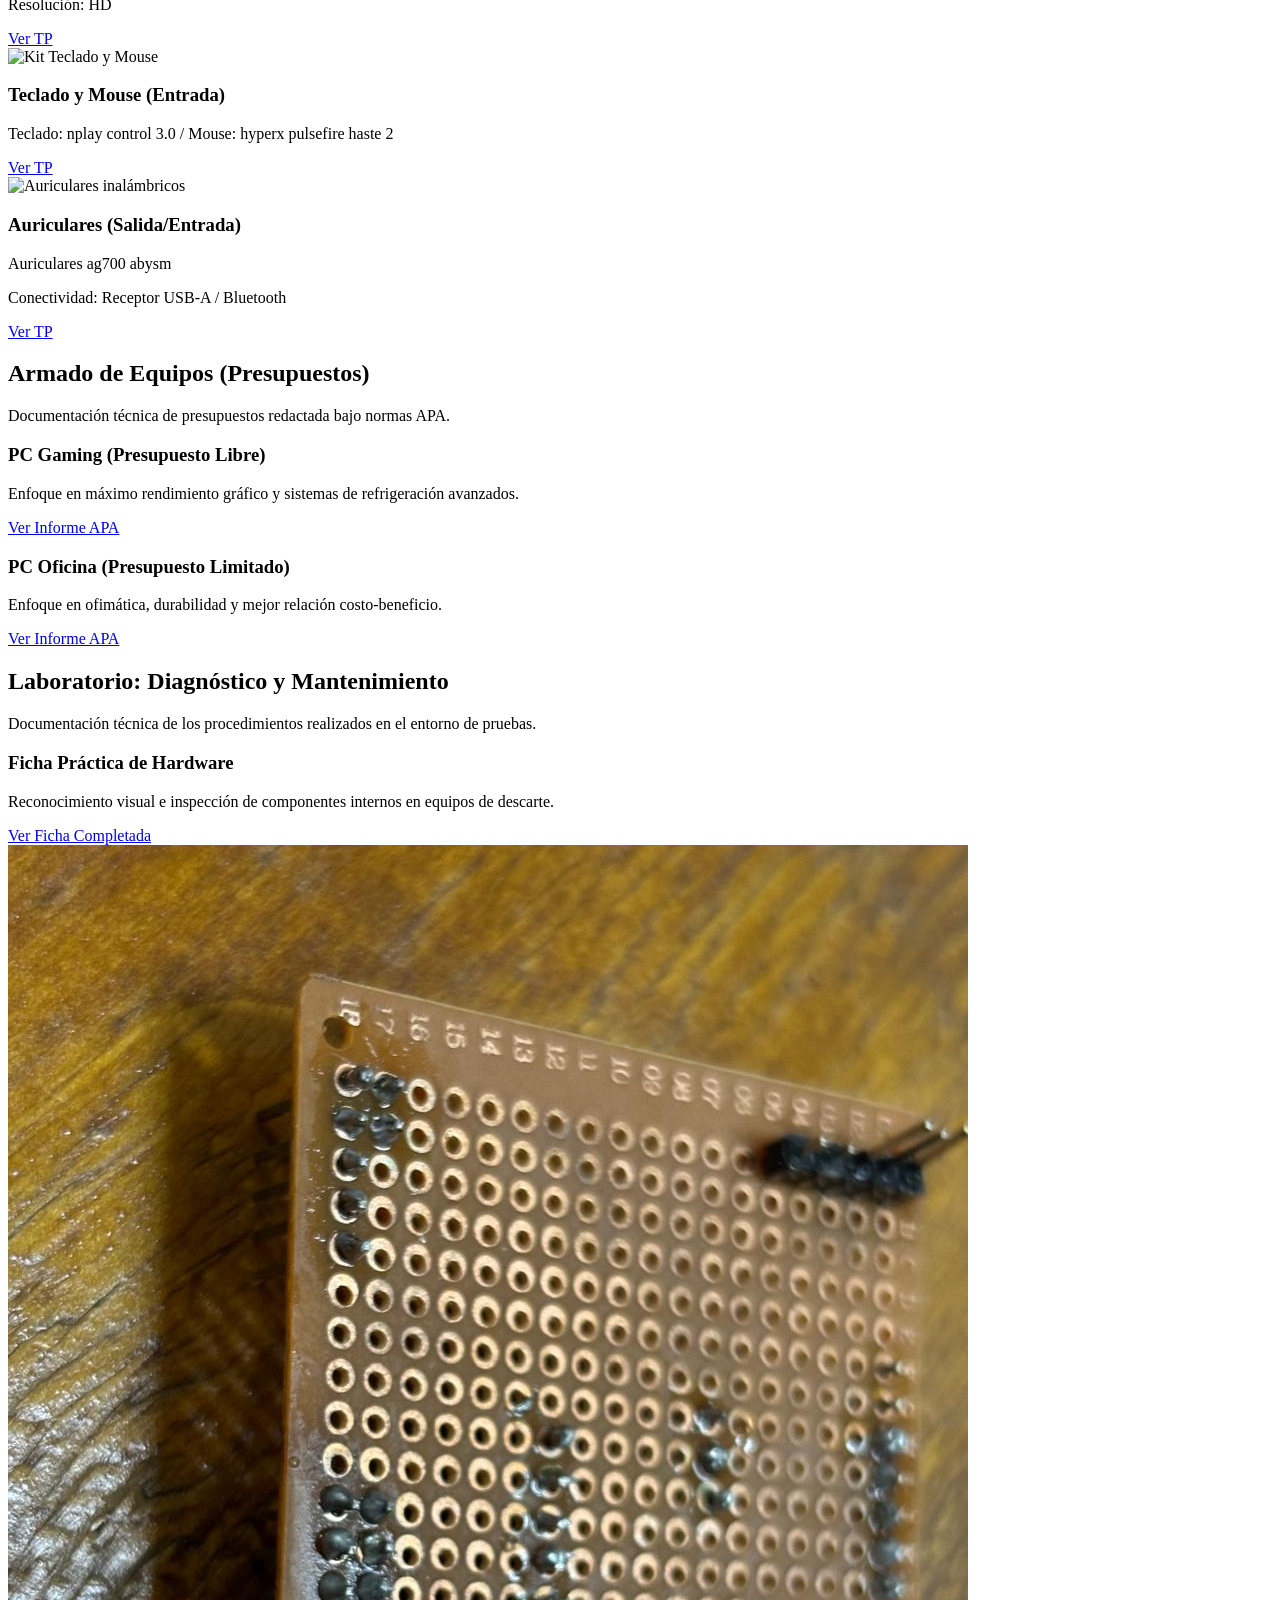
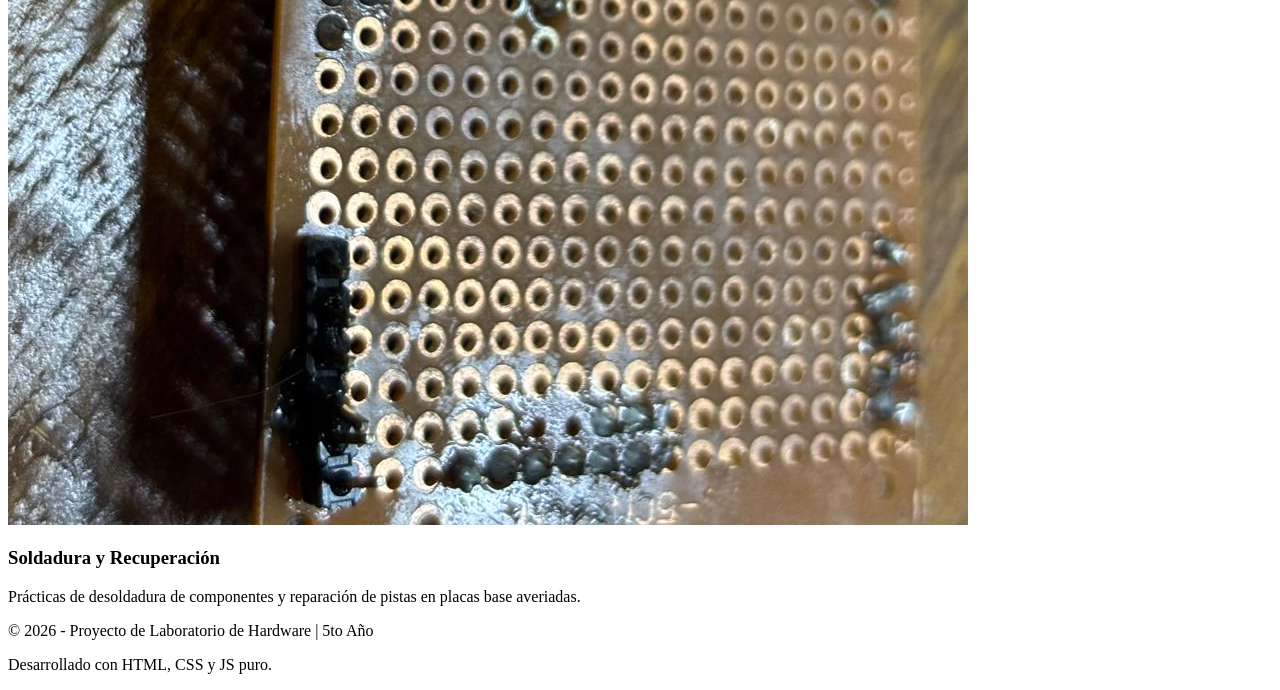
==== commit 075ef38d: "Update index.html" ====
--- a/Portafolio_Aguirre/index.html
+++ b/Portafolio_Aguirre/index.html
@@ -41,6 +41,7 @@
                     <h3>Placa Madre</h3>
                     <p>Modelo: msi pro b760m-p</p>
                     <button id="btn-diagnostico" class="boton-accion">Ver Layout del Manual</button>
+		    <a href="https://onedrive.live.com/:w:/g/personal/9a427857cdda8c7d/IQBin8Mm6xshQ5EBuNLBFkpEAZga8yMuA2cS-P8D4LHV4jg?rtime=D4oPRqLU3kg&redeem=aHR0cHM6Ly8xZHJ2Lm1zL3cvYy85YTQyNzg1N2NkZGE4YzdkL0lRQmluOE1tNnhzaFE1RUJ1TkxCRmtwRUFaZ2E4eU11QTJjUy1QOEQ0TEhWNGpnP2U9TEwzQk0x" target="_blank"> Ver TP </a>			
                 </div>
                 
                 <div class="tarjeta">
@@ -48,39 +49,46 @@
                     <h3>Microprocesador</h3>
                     <p>Modelo: procesador i5 14600f </p>
                     <p>Arquitectura: 64 bits, x64</p>
+		    <a href="https://onedrive.live.com/:w:/g/personal/9A427857CDDA8C7D/IQC8msyzVdV2S4hYZbFT2utdARlVg9bk4v6mOPM3gRGs56U?resid=9A427857CDDA8C7D!sb3cc9abcd5554b76885865b153daeb5d&ithint=file%2Cdocx&e=mtWq2D&migratedtospo=true&redeem=aHR0cHM6Ly8xZHJ2Lm1zL3cvYy85YTQyNzg1N2NkZGE4YzdkL0lRQzhtc3l6VmRWMlM0aFlaYkZUMnV0ZEFSbFZnOWJrNHY2bU9QTTNnUkdzNTZVP2U9bXRXcTJE&authuser=0&hl=es" target="_blank"> Ver TP </a>
                 </div>
         
                 <div class="tarjeta">
                     <img src="images/memoriaram.jpg" alt="Memoria RAM">
                     <h3>Memoria RAM</h3>
                     <p>Capacidad: 32.0 GB instalada </p>
+		    <a href="https://onedrive.live.com/:w:/g/personal/9a427857cdda8c7d/IQB5zPAk8MnQRZUzQsRlvaTmAayfyQdUAJsPmtQk0ZQLwKE?rtime=3XoWb_Cc3kg&redeem=aHR0cHM6Ly8xZHJ2Lm1zL3cvYy85YTQyNzg1N2NkZGE4YzdkL0lRQjV6UEFrOE1uUVJaVXpRc1JsdmFUbUFheWZ5UWRVQUpzUG10UWswWlFMd0tFP2U9bmZGRHU1&authuser=0&hl=es" target="_blank"> Ver TP </a>
                 </div>
                 <div class="tarjeta">
                     <img src="images/gpu.jpg" alt="Tarjeta Gráfica">
                     <h3>Tarjeta Gráfica (GPU)</h3>
                     <p>Modelo: msi rtx 5060 ti 16gb </p>
+		    <a href="https://onedrive.live.com/:w:/g/personal/9a427857cdda8c7d/IQBZ5ybQzl-3RZNu-XVSWVDFAVAQDLIMg5nK_oABEChbU-M?rtime=vHwc5uig3kg&redeem=aHR0cHM6Ly8xZHJ2Lm1zL3cvYy85YTQyNzg1N2NkZGE4YzdkL0lRQlo1eWJRemwtM1JaTnUtWFZTV1ZERkFWQVFETElNZzVuS19vQUJFQ2hiVS1NP2U9dHR0U2ls&authuser=0&hl=es" target="_blank"> Ver TP </a>
                 </div>
 
                 <div class="tarjeta">
                     <img src="images/ssd.jpg" alt="Unidad de Estado Sólido SSD">
                     <h3>Almacenamiento</h3>
                     <p>Tipo: t group mp44l 1tb nvme</p>
+		    <a href="https://onedrive.live.com/:w:/g/personal/9a427857cdda8c7d/IQB5zPAk8MnQRZUzQsRlvaTmAayfyQdUAJsPmtQk0ZQLwKE?rtime=3XoWb_Cc3kg&redeem=aHR0cHM6Ly8xZHJ2Lm1zL3cvYy85YTQyNzg1N2NkZGE4YzdkL0lRQjV6UEFrOE1uUVJaVXpRc1JsdmFUbUFheWZ5UWRVQUpzUG10UWswWlFMd0tFP2U9bmZGRHU1&authuser=0&hl=es" target="_blank"> Ver TP </a>
                 </div>
                 <div class="tarjeta">
                     <img src="images/fuente.jpg" alt="Fuente de Alimentación">
                     <h3>Fuente de Alimentación (PSU)</h3>
                     <P>Tipo: Corsair rm750w</P>
                     <p>Potencia: 750W</p>
+		    <a href="https://onedrive.live.com/:w:/g/personal/9A427857CDDA8C7D/IQDJgBBtOrd4QK_Eh56lapE4AaIXo3zrYujuQUC64Jh6RL8?resid=9A427857CDDA8C7D!s6d1080c9b73a4078afc4879ea56a9138&ithint=file%2Cdocx&e=BVVb1i&migratedtospo=true&redeem=aHR0cHM6Ly8xZHJ2Lm1zL3cvYy85YTQyNzg1N2NkZGE4YzdkL0lRREpnQkJ0T3JkNFFLX0VoNTZsYXBFNEFhSVhvM3pyWXVqdVFVQzY0Smg2Ukw4P2U9QlZWYjFp&authuser=0&hl=es" target="_blank"> Ver TP </a>
                 </div>
                 <div class="tarjeta">
                     <img src="images/cooler.jpg" alt="Sistema de refrigeración del CPU">
                     <h3>Sistema de Refrigeración</h3>
                     <p>Tipo: Disipador por aire / Air cooler black</p>
+		    <a href="https://onedrive.live.com/:w:/g/personal/9A427857CDDA8C7D/IQC8msyzVdV2S4hYZbFT2utdARlVg9bk4v6mOPM3gRGs56U?resid=9A427857CDDA8C7D!sb3cc9abcd5554b76885865b153daeb5d&ithint=file%2Cdocx&e=mtWq2D&migratedtospo=true&redeem=aHR0cHM6Ly8xZHJ2Lm1zL3cvYy85YTQyNzg1N2NkZGE4YzdkL0lRQzhtc3l6VmRWMlM0aFlaYkZUMnV0ZEFSbFZnOWJrNHY2bU9QTTNnUkdzNTZVP2U9bXRXcTJE&authuser=0&hl=es" target="_blank"> Ver TP </a>
                 </div>
                 <div class="tarjeta">
                     <img src="images/gabinete.jpg" alt="Gabinete de la PC">
                     <h3>Gabinete (Chasis)</h3>
                     <p>kolink observatory rgb black</p>
+		    <a href="https://onedrive.live.com/:w:/g/personal/9A427857CDDA8C7D/IQDJgBBtOrd4QK_Eh56lapE4AaIXo3zrYujuQUC64Jh6RL8?resid=9A427857CDDA8C7D!s6d1080c9b73a4078afc4879ea56a9138&ithint=file%2Cdocx&e=BVVb1i&migratedtospo=true&redeem=aHR0cHM6Ly8xZHJ2Lm1zL3cvYy85YTQyNzg1N2NkZGE4YzdkL0lRREpnQkJ0T3JkNFFLX0VoNTZsYXBFNEFhSVhvM3pyWXVqdVFVQzY0Smg2Ukw4P2U9QlZWYjFp&authuser=0&hl=es" target="_blank"> Ver TP </a>
                 </div>
             </div>
         </section>
@@ -92,11 +100,13 @@
                     <img src="images/monitor.jpg" alt="Monitor">
                     <h3>Monitor Hisense Led 24 (Salida)</h3>
                     <p>Resolución: HD</p>
+		    <a href="https://onedrive.live.com/:w:/g/personal/9a427857cdda8c7d/IQArlm5WynNKTIjvfjBgWvO8Aa9EQNelPs3eTp8G3uUdob0?rtime=RCiSPRKm3kg&redeem=aHR0cHM6Ly8xZHJ2Lm1zL3cvYy85YTQyNzg1N2NkZGE4YzdkL0lRQXJsbTVXeW5OS1RJanZmakJnV3ZPOEFhOUVRTmVsUHMzZVRwOEczdVVkb2IwP2U9dEJQb1o2&authuser=0&hl=es" target="_blank"> Ver TP </a>
                     </div>
                 <div class="tarjeta">
                     <img src="images/teclado_mouse.png" alt="Kit Teclado y Mouse">
                     <h3>Teclado y Mouse (Entrada)</h3>
                     <p>Teclado: nplay control 3.0 / Mouse: hyperx pulsefire haste 2</p>
+		    <a href="https://onedrive.live.com/:w:/g/personal/9a427857cdda8c7d/IQArlm5WynNKTIjvfjBgWvO8Aa9EQNelPs3eTp8G3uUdob0?rtime=RCiSPRKm3kg&redeem=aHR0cHM6Ly8xZHJ2Lm1zL3cvYy85YTQyNzg1N2NkZGE4YzdkL0lRQXJsbTVXeW5OS1RJanZmakJnV3ZPOEFhOUVRTmVsUHMzZVRwOEczdVVkb2IwP2U9dEJQb1o2&authuser=0&hl=es" target="_blank"> Ver TP </a>
                 </div>
                 
                 <div class="tarjeta">
@@ -104,6 +114,7 @@
                     <h3>Auriculares (Salida/Entrada)</h3>
                     <p>Auriculares ag700 abysm</p>
                     <p>Conectividad: Receptor USB-A / Bluetooth</p>
+		    <a href="https://onedrive.live.com/:w:/g/personal/9a427857cdda8c7d/IQArlm5WynNKTIjvfjBgWvO8Aa9EQNelPs3eTp8G3uUdob0?rtime=RCiSPRKm3kg&redeem=aHR0cHM6Ly8xZHJ2Lm1zL3cvYy85YTQyNzg1N2NkZGE4YzdkL0lRQXJsbTVXeW5OS1RJanZmakJnV3ZPOEFhOUVRTmVsUHMzZVRwOEczdVVkb2IwP2U9dEJQb1o2&authuser=0&hl=es" target="_blank"> Ver TP </a>
                 </div>
             </div>
             <!--<div style="text-align: center; margin-top: 40px; padding: 25px; background-color: #077A7D ; border-radius: 8px;">
